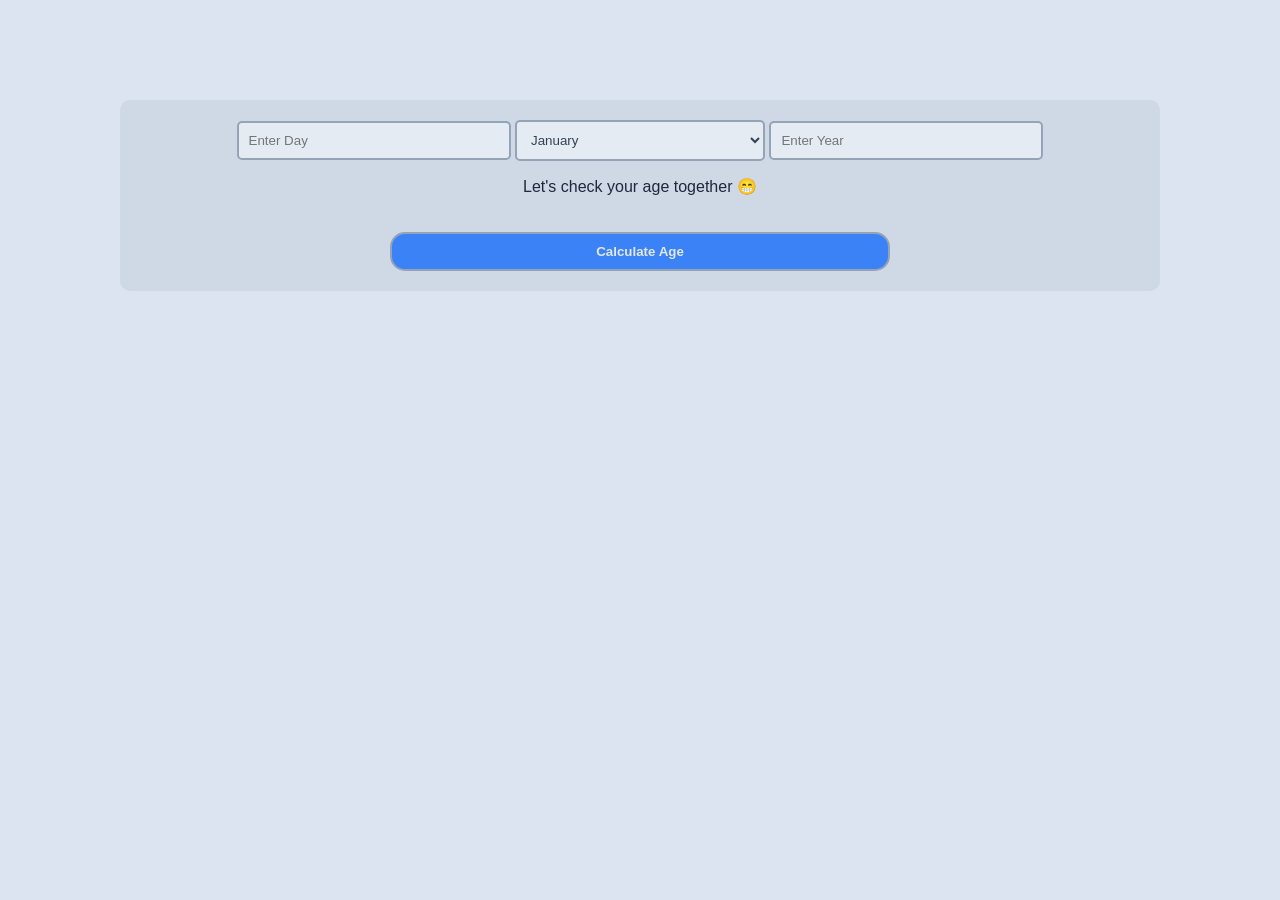
==== CodeAlpha project/task.html @ c907fd36 "Add files via upload" ====
<!DOCTYPE html>
<html lang="en">
<head>
    <meta charset="UTF-8">
    <meta name="viewport" content="width=device-width, initial-scale=1.0">
    <title>Task 1</title>
    <link rel="stylesheet" href="task.css">
</head>
<body>

    <div class="main-container">
        <div>
            <input id="day" type="number" placeholder="Enter Day">
            <select name="MonthS" id="month">
                <option value="january">January</option>
                <option value="february">February</option>
                <option value="march">March</option>
                <option value="april">April</option>
                <option value="may">May</option>
                <option value="june">June</option>
                <option value="july">July</option>
                <option value="august">August</option>
                <option value="september">September</option>
                <option value="october">October</option>
                <option value="november">November</option>
                <option value="december">December</option>
            </select>
            <input id="year" type="number" placeholder="Enter Year">
        </div>
        <p id="display">Let's check your age together 😁</p>
        <button id="calcButton">Calculate Age</button>
    </div> 
    
    <script src="task.js"></script>
</body>
</html>
---- CodeAlpha project/task.css ----
body {
    font-family: "Inter", "Poppins", sans-serif;
    background-color: #dbe4f0;
}
.main-container {
    background-color: #cfd9e6;
    max-width: 1000px;
    margin: 100px auto;
    padding: 20px;
    display: flex;
    flex-direction: column;
    align-items: center;
    border-radius: 10px;
}
button {
    width: 500px;
    display: block;
    margin-top: 20px;
    padding: 10px;
    border-radius: 15px;
    border: none;
    color: #e2e8f0;
    background-color: #3b82f6;
    border: 2px solid #94a3b8;
    font-weight: bold;
}
button:hover {
    cursor: pointer;
    transform: translateY(-2px);
    box-shadow: 0 10px 20px rgba(59, 130, 246, 0.35);
}
input, select {
    width: 250px;
    padding: 10px;
    border-radius: 5px;
    border: none;
    background-color: #e4ebf3;
    color: #334155;
    border: 2px solid #94a3b8;
}
select {
    cursor: pointer;
}
p {
    color: #1e293b;
}
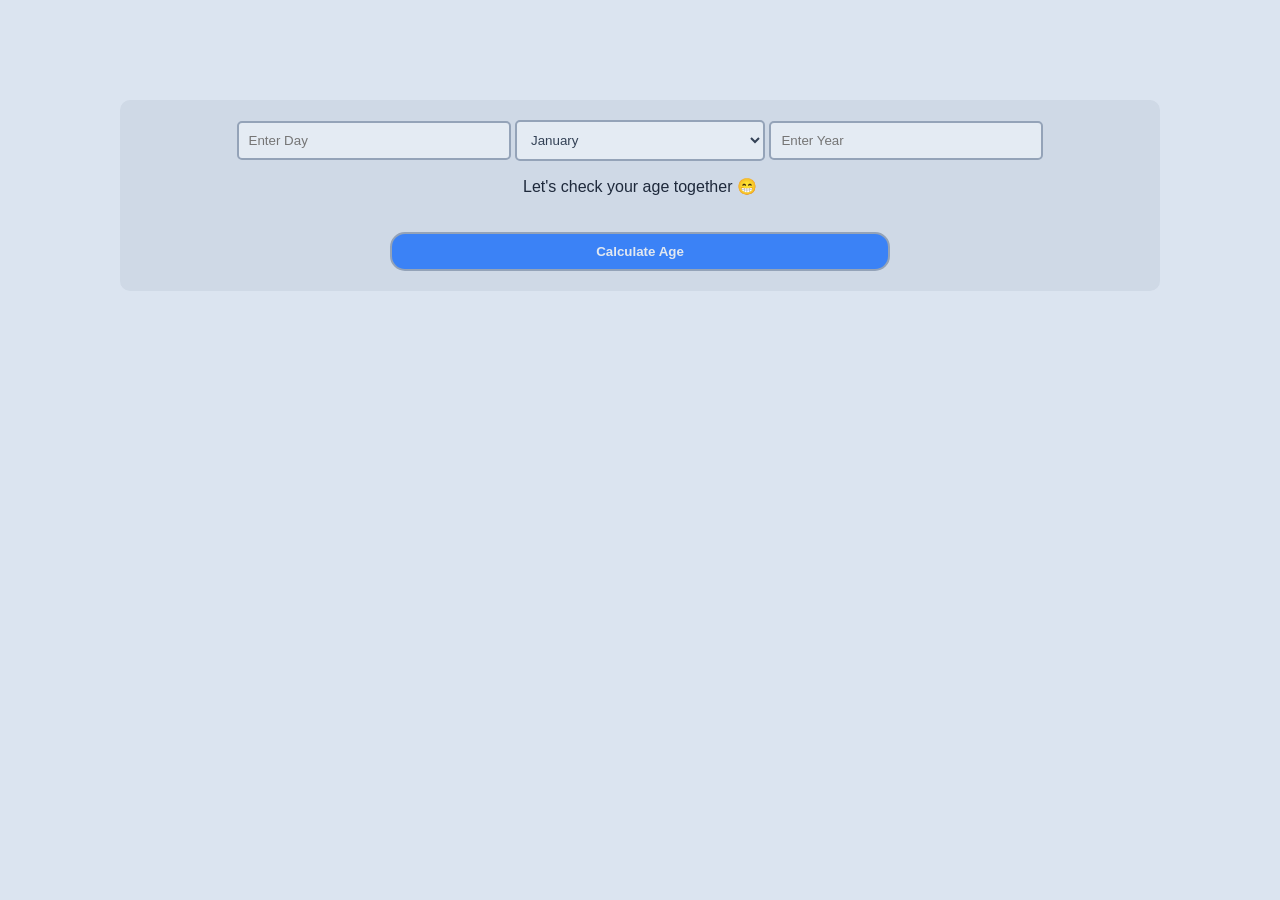
==== commit d0d22dfb: "Rename index.html to task.html" ====
--- a/CodeAlpha project/task.html
+++ b/CodeAlpha project/task.html
@@ -33,4 +33,4 @@
     
     <script src="task.js"></script>
 </body>
-</html>+</html>
